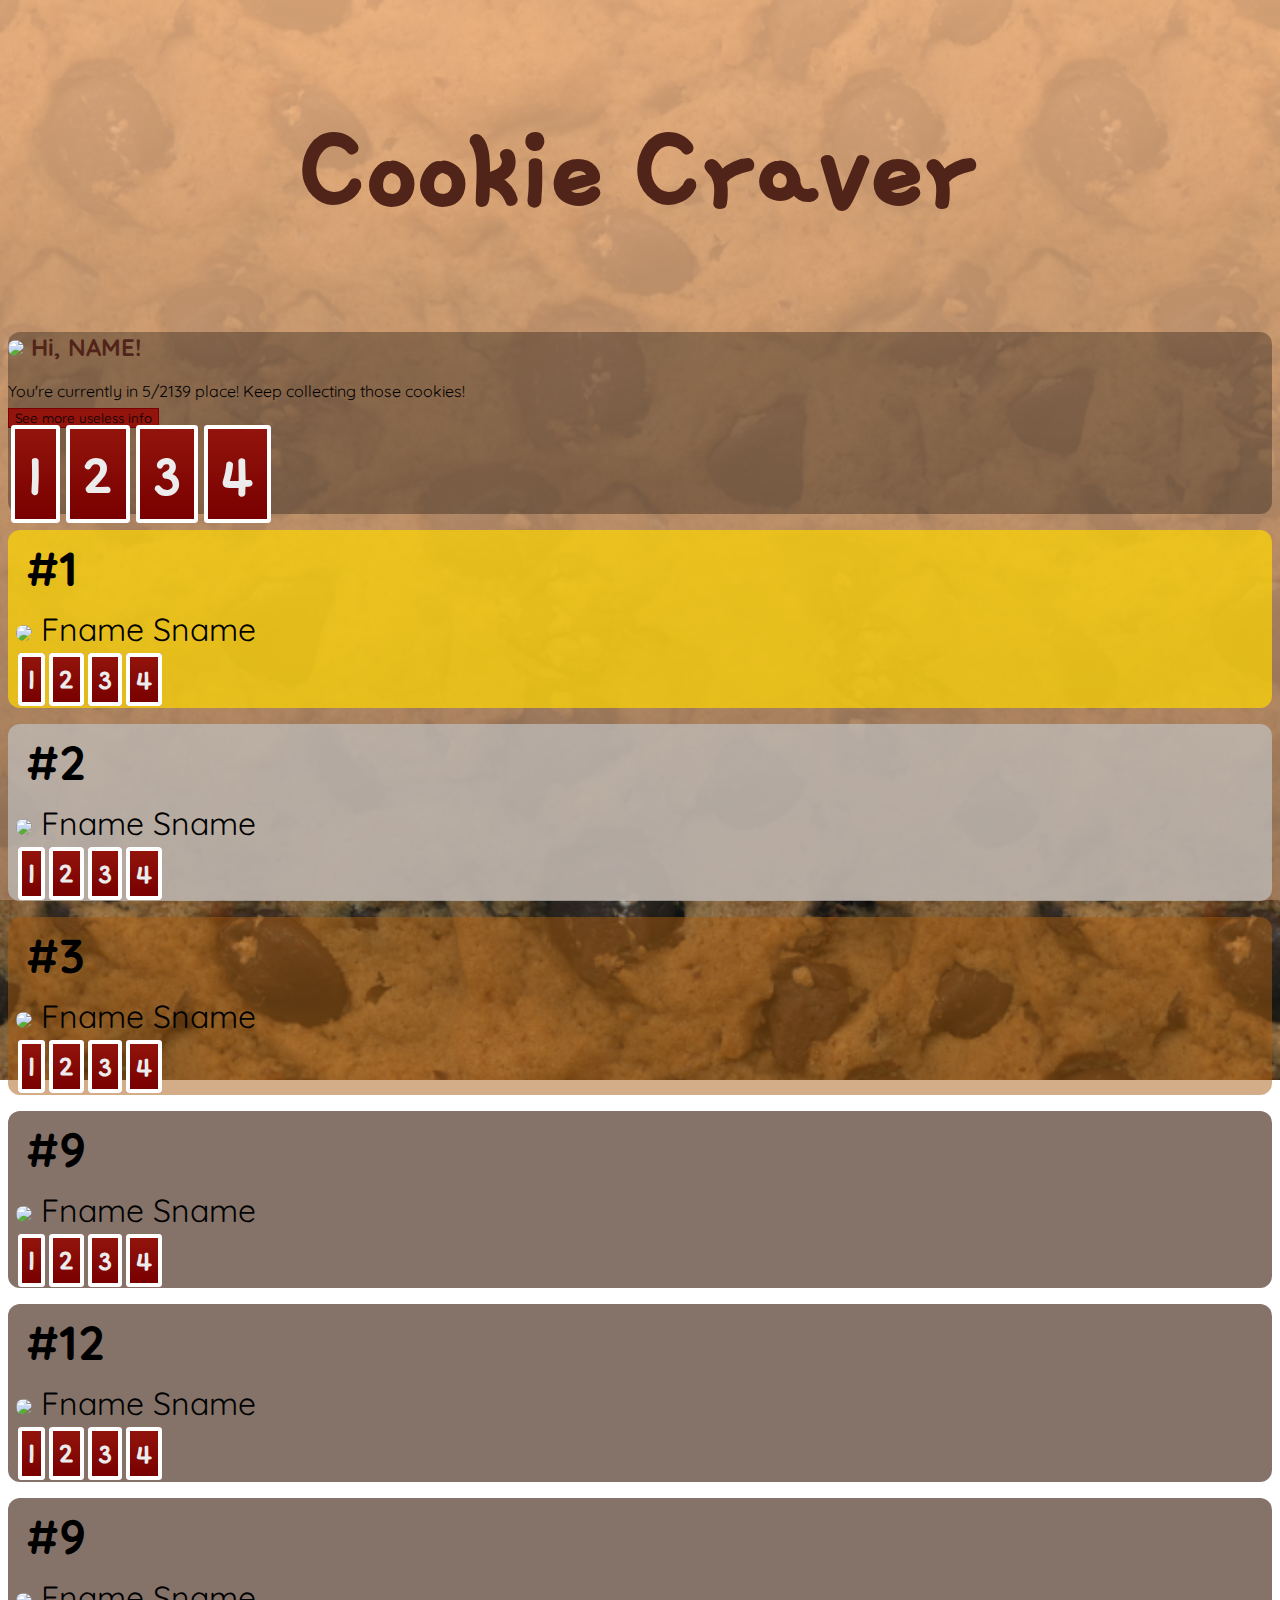
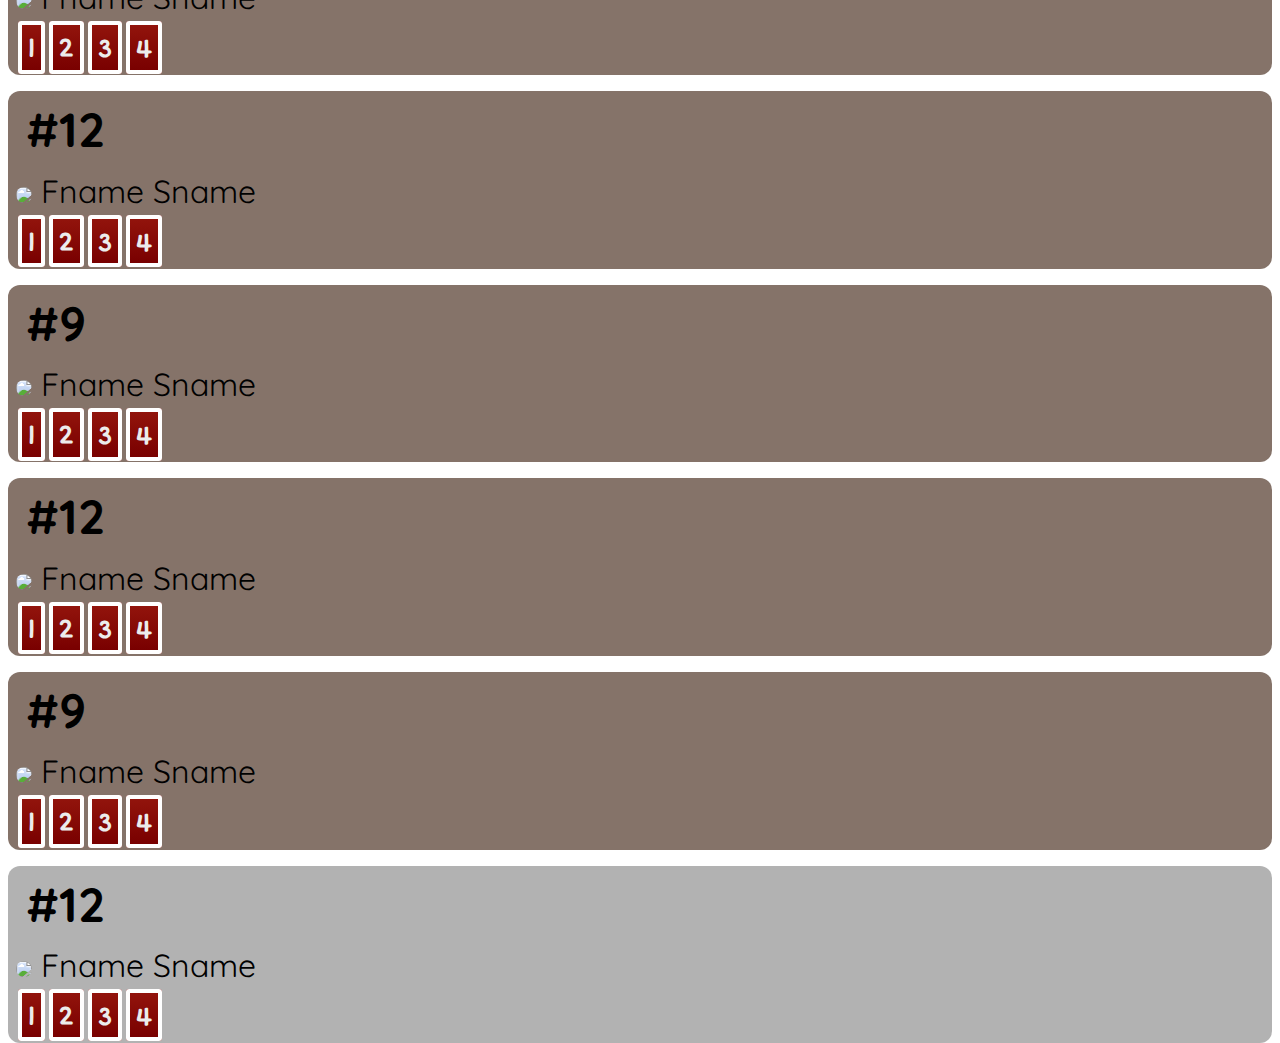
==== web-frontend/index.html @ 5dc4993e "Basic (static) site frontend" ====
<!doctype html>
<html lang="en">
  <head>
    <!-- Required meta tags -->
    <meta charset="utf-8">
    <meta name="viewport" content="width=device-width, initial-scale=1, shrink-to-fit=no">

    <!-- Bootstrap CSS -->
    <link rel="stylesheet" href="https://stackpath.bootstrapcdn.com/bootstrap/4.1.3/css/bootstrap.min.css" integrity="sha384-MCw98/SFnGE8fJT3GXwEOngsV7Zt27NXFoaoApmYm81iuXoPkFOJwJ8ERdknLPMO" crossorigin="anonymous">
    <link href="https://fonts.googleapis.com/css?family=Quicksand:400,500|Gamja+Flower" rel="stylesheet">
    <link rel="stylesheet" href="https://use.fontawesome.com/releases/v5.3.1/css/all.css" integrity="sha384-mzrmE5qonljUremFsqc01SB46JvROS7bZs3IO2EmfFsd15uHvIt+Y8vEf7N7fWAU" crossorigin="anonymous">
    <link rel="stylesheet" href="./assets/css/style.css">

    <title>Cookie Craver</title>
  </head>
  <body>
    <div class="container">
      <h1>Cookie Craver</h1>

      <div class="card">
        <div class="card-body">
          <h2 class="card-title"><img src="https://via.placeholder.com/52x52" /> Hi, NAME!</h2>
          <div class="row">
                <div class="col">
                  You're currently in 5/2139 place! Keep collecting those cookies!<br />
                  <button type="button" class="btn btn-primary"><i class="fas fa-angle-down"></i> See more useless info</button>
                </div>
                <div class="col">
                  <span class="score float-right">
                    <span>1</span><span>2</span><span>3</span><span>4</span>
                  </span>
                </div>
          </div>
        </div>
      </div>

      <div class="leaderboard">
        <div class="card">
          <div class="row">
            <div class="col col-md-2 ranking">#1</div>
            <div class="col name"><img src="https://via.placeholder.com/52x52" /> Fname Sname </div>
            <div class="col score"><div class="float-right"><span>1</span><span>2</span><span>3</span><span>4</span></div></div>
          </div>
        </div>

        <div class="card">
          <div class="row">
            <div class="col col-md-2 ranking">#2</div>
            <div class="col name"><img src="https://via.placeholder.com/52x52" /> Fname Sname </div>
            <div class="col score"><div class="float-right"><span>1</span><span>2</span><span>3</span><span>4</span></div></div>
          </div>
        </div>

        <div class="card">
          <div class="row">
            <div class="col col-md-2 ranking">#3</div>
            <div class="col name"><img src="https://via.placeholder.com/52x52" /> Fname Sname </div>
            <div class="col score"><div class="float-right"><span>1</span><span>2</span><span>3</span><span>4</span></div></div>
          </div>
        </div>

        <div class="card">
          <div class="row">
            <div class="col col-md-2 ranking">#9</div>
            <div class="col name"><img src="https://via.placeholder.com/52x52" /> Fname Sname </div>
            <div class="col score"><div class="float-right"><span>1</span><span>2</span><span>3</span><span>4</span></div></div>
          </div>
        </div>

        <div class="card">
          <div class="row">
            <div class="col col-md-2 ranking">#12</div>
            <div class="col name"><img src="https://via.placeholder.com/52x52" /> Fname Sname </div>
            <div class="col score"><div class="float-right"><span>1</span><span>2</span><span>3</span><span>4</span></div></div>
          </div>
        </div>

        <div class="card">
          <div class="row">
            <div class="col col-md-2 ranking">#9</div>
            <div class="col name"><img src="https://via.placeholder.com/52x52" /> Fname Sname </div>
            <div class="col score"><div class="float-right"><span>1</span><span>2</span><span>3</span><span>4</span></div></div>
          </div>
        </div>

        <div class="card">
          <div class="row">
            <div class="col col-md-2 ranking">#12</div>
            <div class="col name"><img src="https://via.placeholder.com/52x52" /> Fname Sname </div>
            <div class="col score"><div class="float-right"><span>1</span><span>2</span><span>3</span><span>4</span></div></div>
          </div>
        </div>

        <div class="card">
          <div class="row">
            <div class="col col-md-2 ranking">#9</div>
            <div class="col name"><img src="https://via.placeholder.com/52x52" /> Fname Sname </div>
            <div class="col score"><div class="float-right"><span>1</span><span>2</span><span>3</span><span>4</span></div></div>
          </div>
        </div>

        <div class="card">
          <div class="row">
            <div class="col col-md-2 ranking">#12</div>
            <div class="col name"><img src="https://via.placeholder.com/52x52" /> Fname Sname </div>
            <div class="col score"><div class="float-right"><span>1</span><span>2</span><span>3</span><span>4</span></div></div>
          </div>
        </div>

        <div class="card">
          <div class="row">
            <div class="col col-md-2 ranking">#9</div>
            <div class="col name"><img src="https://via.placeholder.com/52x52" /> Fname Sname </div>
            <div class="col score"><div class="float-right"><span>1</span><span>2</span><span>3</span><span>4</span></div></div>
          </div>
        </div>

        <div class="card">
          <div class="row">
            <div class="col col-md-2 ranking">#12</div>
            <div class="col name"><img src="https://via.placeholder.com/52x52" /> Fname Sname </div>
            <div class="col score"><div class="float-right"><span>1</span><span>2</span><span>3</span><span>4</span></div></div>
          </div>
        </div>
      </div>
    </div>

    <!-- Optional JavaScript -->
    <!-- jQuery first, then Popper.js, then Bootstrap JS -->
    <script src="https://code.jquery.com/jquery-3.3.1.slim.min.js" integrity="sha384-q8i/X+965DzO0rT7abK41JStQIAqVgRVzpbzo5smXKp4YfRvH+8abtTE1Pi6jizo" crossorigin="anonymous"></script>
    <script src="https://cdnjs.cloudflare.com/ajax/libs/popper.js/1.14.3/umd/popper.min.js" integrity="sha384-ZMP7rVo3mIykV+2+9J3UJ46jBk0WLaUAdn689aCwoqbBJiSnjAK/l8WvCWPIPm49" crossorigin="anonymous"></script>
    <script src="https://stackpath.bootstrapcdn.com/bootstrap/4.1.3/js/bootstrap.min.js" integrity="sha384-ChfqqxuZUCnJSK3+MXmPNIyE6ZbWh2IMqE241rYiqJxyMiZ6OW/JmZQ5stwEULTy" crossorigin="anonymous"></script>
  </body>
</html>
---- web-frontend/assets/css/style.css ----
* {
  font-family: 'Quicksand', sans-serif;

}

h1, h2, h3, h4, h5, h6 {
  color: #502419;

}

.card {
    background-color: rgba(0, 0, 0, 0.3);
    border-radius: 12px;
    margin-top: 1em;
}

.card .score {
    font-size: 4em;
}

.card .btn-primary {
    margin-top: 0.5em;
}

.btn-primary {
  background-color: #92140C;
  border: 1px solid #790000;
}

.btn-primary:hover, .btn-primary:active {
  background-color: #790000;
  border: 1px solid #790000;
}

.score span {
    background-image: linear-gradient(#92140C, #790000);
    border: 4px solid white;
    font-weight: bold;
    padding: 0.2em;
    margin: 0.05em;
    color: #ececec;
    border-radius: 3px;
    font-family: 'Gamja Flower', cursive
}

.card-title img {
    border-radius: 50px;
}

html {
  height: 100%;
}

body {
  background-image: linear-gradient(rgba(288,192,140,0.8), rgba(165,127,96,0.8)), url("../img/cookie-bg.png");
  height: 100%;
  background-repeat: no-repeat;
  background-attachment: fixed;
  padding-bottom: 1em;
}

h1 {
  font-family: 'Gamja Flower', cursive;
  text-align: center;
  font-size: 8em;
}

.leaderboard .card {
    padding: 0.5em;
    font-size: 1em;
}

.leaderboard .ranking {
  font-weight: bold;
  font-size: 3em;
  margin-left: 0.2em;
}

.leaderboard .name {
    font-size: 2em;
    vertical-align: middle;
    margin-top: 0.35em;
}

.leaderboard .score {
  font-size: 2em;
  margin-top: 0.23em;
}

.leaderboard img {
  border-radius: 50px;
}

/* Bronze/Silver/Gold/Top 10 leaderboard */
.leaderboard .card:nth-child(1) {
  background-color: rgba(255,215,0,0.7);
}

.leaderboard .card:nth-child(2) {
  background-color: rgba(192,192,192,0.7);
}

.leaderboard .card:nth-child(3) {
  background-color: rgba(167,91,16,0.5);
}

.leaderboard .card:nth-child(4),
.leaderboard .card:nth-child(5),
.leaderboard .card:nth-child(6),
.leaderboard .card:nth-child(7),
.leaderboard .card:nth-child(8),
.leaderboard .card:nth-child(9),
.leaderboard .card:nth-child(10) {
  background-color: rgba(67,40,24,0.65);
}
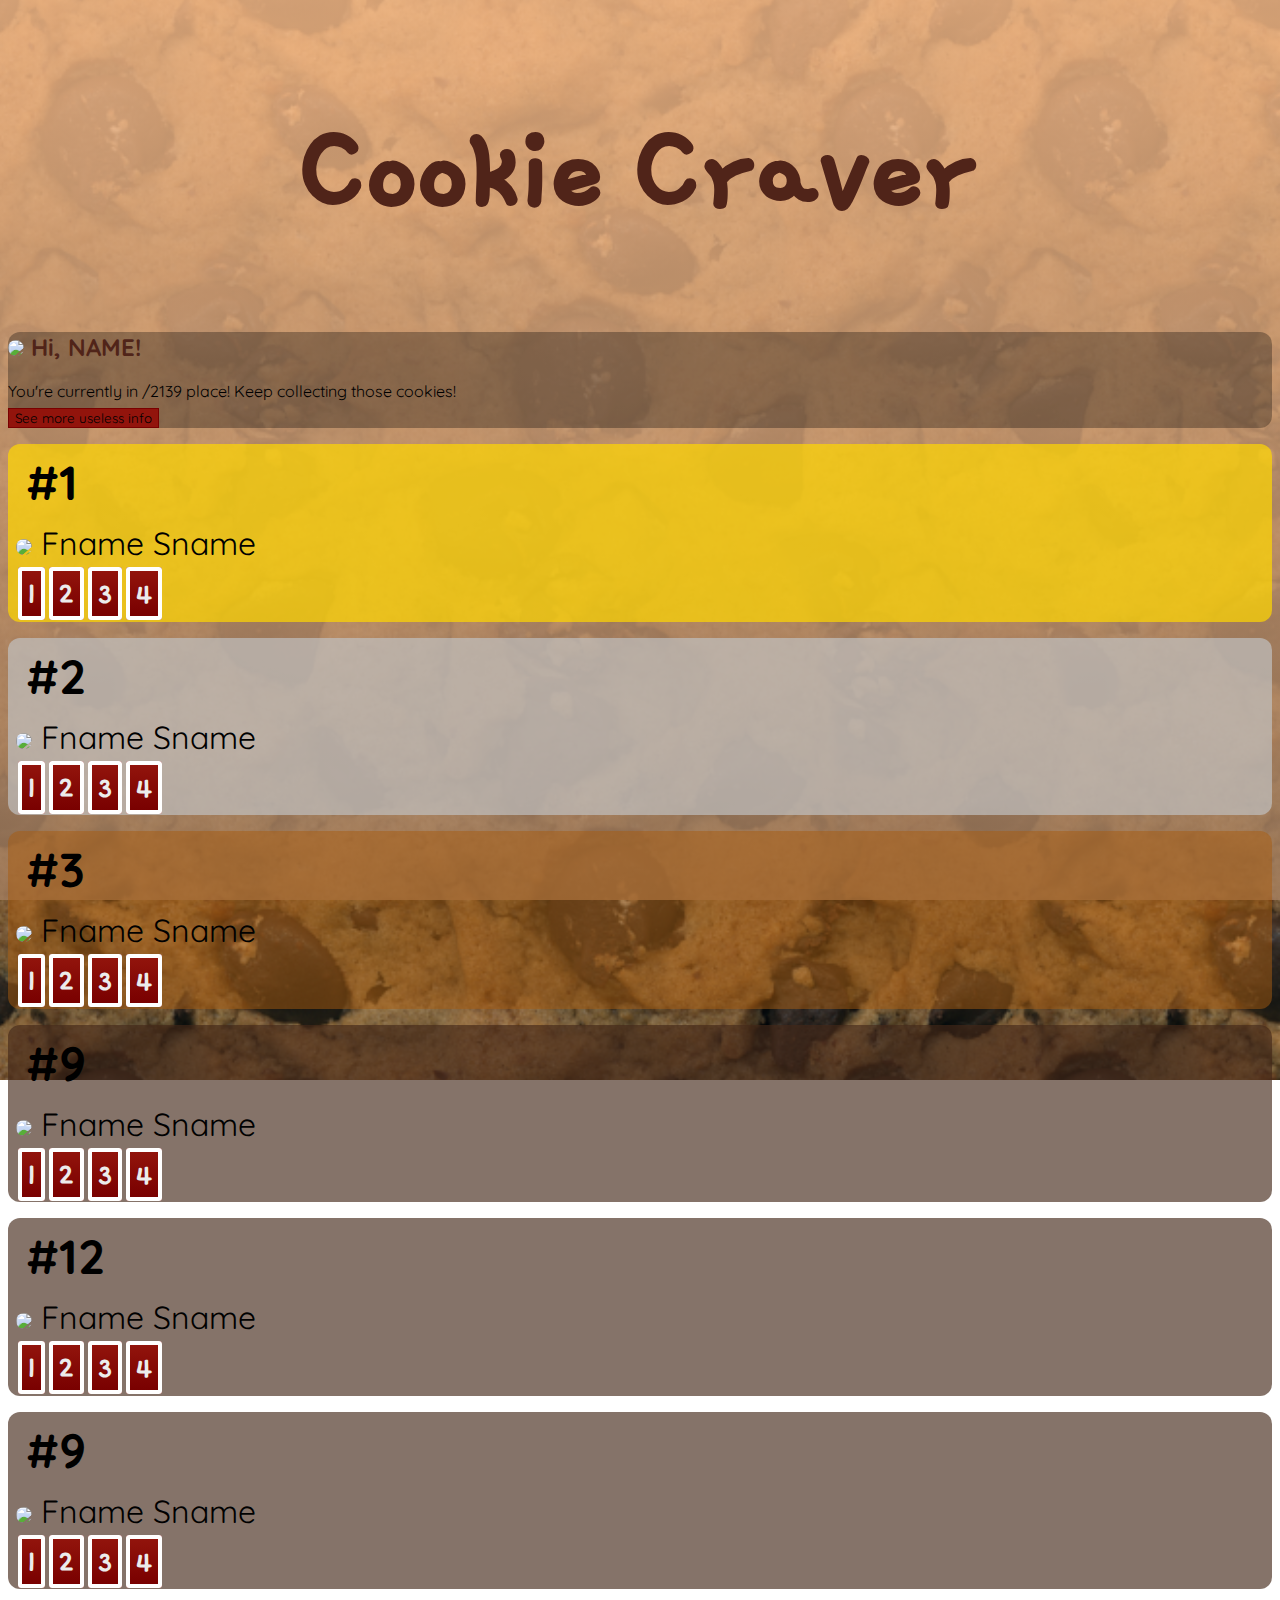
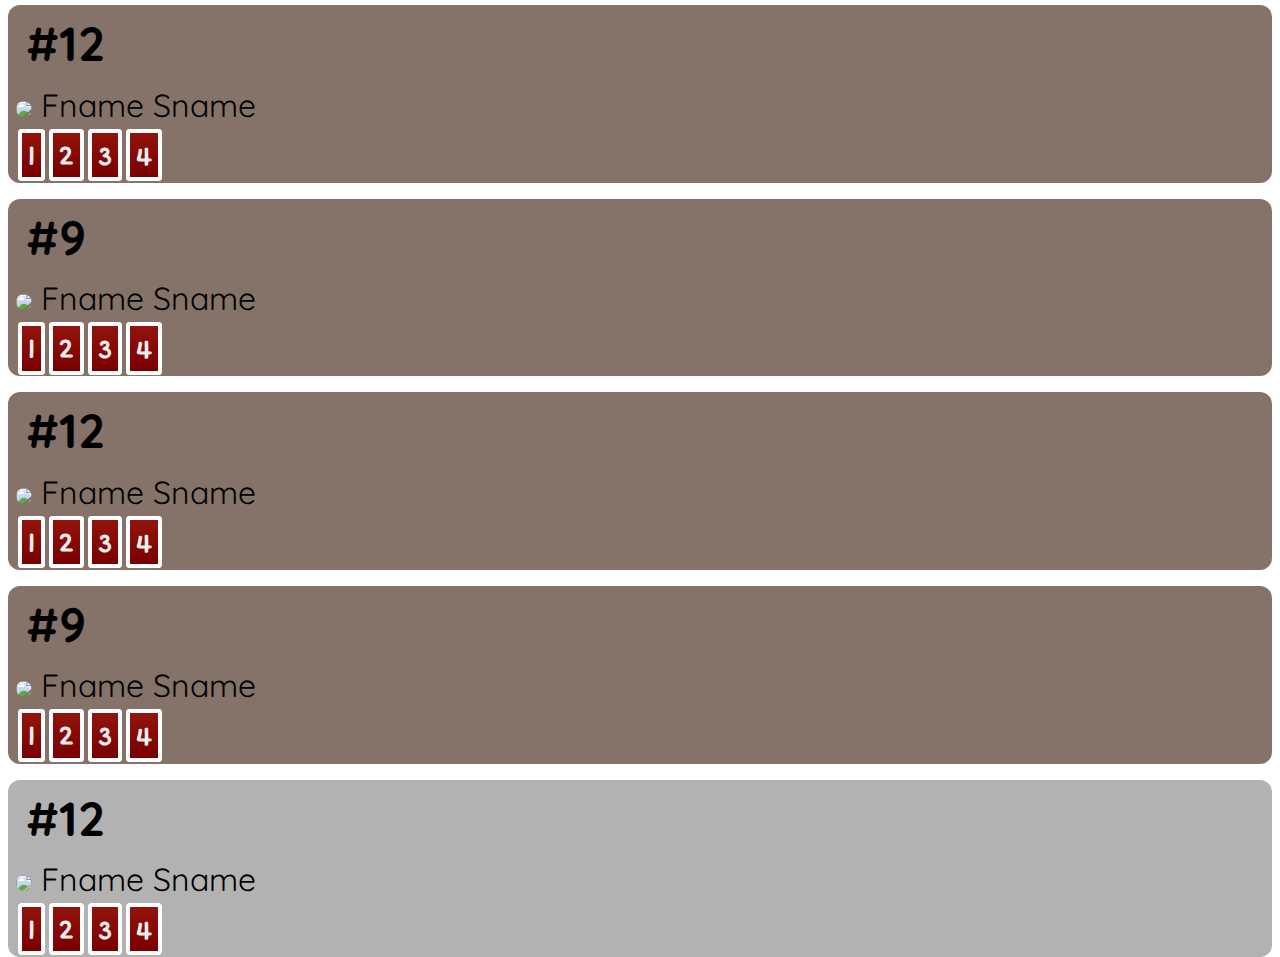
==== commit dcd97d0d: "v1.3 update" ====
--- a/web-frontend/index.html
+++ b/web-frontend/index.html
@@ -1,134 +1,163 @@
 <!doctype html>
 <html lang="en">
-  <head>
-    <!-- Required meta tags -->
-    <meta charset="utf-8">
-    <meta name="viewport" content="width=device-width, initial-scale=1, shrink-to-fit=no">
 
-    <!-- Bootstrap CSS -->
-    <link rel="stylesheet" href="https://stackpath.bootstrapcdn.com/bootstrap/4.1.3/css/bootstrap.min.css" integrity="sha384-MCw98/SFnGE8fJT3GXwEOngsV7Zt27NXFoaoApmYm81iuXoPkFOJwJ8ERdknLPMO" crossorigin="anonymous">
-    <link href="https://fonts.googleapis.com/css?family=Quicksand:400,500|Gamja+Flower" rel="stylesheet">
-    <link rel="stylesheet" href="https://use.fontawesome.com/releases/v5.3.1/css/all.css" integrity="sha384-mzrmE5qonljUremFsqc01SB46JvROS7bZs3IO2EmfFsd15uHvIt+Y8vEf7N7fWAU" crossorigin="anonymous">
-    <link rel="stylesheet" href="./assets/css/style.css">
+<head>
+  <!-- Required meta tags -->
+  <meta charset="utf-8">
+  <meta name="viewport" content="width=device-width, initial-scale=1, shrink-to-fit=no">
 
-    <title>Cookie Craver</title>
-  </head>
-  <body>
-    <div class="container">
-      <h1>Cookie Craver</h1>
+  <!-- Bootstrap CSS -->
+  <link rel="stylesheet" href="https://stackpath.bootstrapcdn.com/bootstrap/4.1.3/css/bootstrap.min.css" integrity="sha384-MCw98/SFnGE8fJT3GXwEOngsV7Zt27NXFoaoApmYm81iuXoPkFOJwJ8ERdknLPMO"
+    crossorigin="anonymous">
+  <link href="https://fonts.googleapis.com/css?family=Quicksand:400,500|Gamja+Flower" rel="stylesheet">
+  <link rel="stylesheet" href="https://use.fontawesome.com/releases/v5.3.1/css/all.css" integrity="sha384-mzrmE5qonljUremFsqc01SB46JvROS7bZs3IO2EmfFsd15uHvIt+Y8vEf7N7fWAU"
+    crossorigin="anonymous">
+  <link rel="stylesheet" href="./assets/css/style.css">
 
-      <div class="card">
-        <div class="card-body">
-          <h2 class="card-title"><img src="https://via.placeholder.com/52x52" /> Hi, NAME!</h2>
-          <div class="row">
-                <div class="col">
-                  You're currently in 5/2139 place! Keep collecting those cookies!<br />
-                  <button type="button" class="btn btn-primary"><i class="fas fa-angle-down"></i> See more useless info</button>
-                </div>
-                <div class="col">
-                  <span class="score float-right">
-                    <span>1</span><span>2</span><span>3</span><span>4</span>
-                  </span>
-                </div>
+  <title>Cookie Craver</title>
+</head>
+
+<body>
+  <div class="container">
+    <h1>Cookie Craver</h1>
+
+    <div class="card">
+      <div class="card-body">
+        <h2 class="card-title"><img src="https://via.placeholder.com/52x52" /> Hi, NAME!</h2>
+        <div class="row">
+          <div class="col">
+            You're currently in <span id="rank"></span>/2139 place! Keep collecting those cookies!<br />
+            <button type="button" class="btn btn-primary"><i class="fas fa-angle-down"></i> See more useless info</button>
           </div>
-        </div>
-      </div>
-
-      <div class="leaderboard">
-        <div class="card">
-          <div class="row">
-            <div class="col col-md-2 ranking">#1</div>
-            <div class="col name"><img src="https://via.placeholder.com/52x52" /> Fname Sname </div>
-            <div class="col score"><div class="float-right"><span>1</span><span>2</span><span>3</span><span>4</span></div></div>
-          </div>
-        </div>
-
-        <div class="card">
-          <div class="row">
-            <div class="col col-md-2 ranking">#2</div>
-            <div class="col name"><img src="https://via.placeholder.com/52x52" /> Fname Sname </div>
-            <div class="col score"><div class="float-right"><span>1</span><span>2</span><span>3</span><span>4</span></div></div>
-          </div>
-        </div>
-
-        <div class="card">
-          <div class="row">
-            <div class="col col-md-2 ranking">#3</div>
-            <div class="col name"><img src="https://via.placeholder.com/52x52" /> Fname Sname </div>
-            <div class="col score"><div class="float-right"><span>1</span><span>2</span><span>3</span><span>4</span></div></div>
-          </div>
-        </div>
-
-        <div class="card">
-          <div class="row">
-            <div class="col col-md-2 ranking">#9</div>
-            <div class="col name"><img src="https://via.placeholder.com/52x52" /> Fname Sname </div>
-            <div class="col score"><div class="float-right"><span>1</span><span>2</span><span>3</span><span>4</span></div></div>
-          </div>
-        </div>
-
-        <div class="card">
-          <div class="row">
-            <div class="col col-md-2 ranking">#12</div>
-            <div class="col name"><img src="https://via.placeholder.com/52x52" /> Fname Sname </div>
-            <div class="col score"><div class="float-right"><span>1</span><span>2</span><span>3</span><span>4</span></div></div>
-          </div>
-        </div>
-
-        <div class="card">
-          <div class="row">
-            <div class="col col-md-2 ranking">#9</div>
-            <div class="col name"><img src="https://via.placeholder.com/52x52" /> Fname Sname </div>
-            <div class="col score"><div class="float-right"><span>1</span><span>2</span><span>3</span><span>4</span></div></div>
-          </div>
-        </div>
-
-        <div class="card">
-          <div class="row">
-            <div class="col col-md-2 ranking">#12</div>
-            <div class="col name"><img src="https://via.placeholder.com/52x52" /> Fname Sname </div>
-            <div class="col score"><div class="float-right"><span>1</span><span>2</span><span>3</span><span>4</span></div></div>
-          </div>
-        </div>
-
-        <div class="card">
-          <div class="row">
-            <div class="col col-md-2 ranking">#9</div>
-            <div class="col name"><img src="https://via.placeholder.com/52x52" /> Fname Sname </div>
-            <div class="col score"><div class="float-right"><span>1</span><span>2</span><span>3</span><span>4</span></div></div>
-          </div>
-        </div>
-
-        <div class="card">
-          <div class="row">
-            <div class="col col-md-2 ranking">#12</div>
-            <div class="col name"><img src="https://via.placeholder.com/52x52" /> Fname Sname </div>
-            <div class="col score"><div class="float-right"><span>1</span><span>2</span><span>3</span><span>4</span></div></div>
-          </div>
-        </div>
-
-        <div class="card">
-          <div class="row">
-            <div class="col col-md-2 ranking">#9</div>
-            <div class="col name"><img src="https://via.placeholder.com/52x52" /> Fname Sname </div>
-            <div class="col score"><div class="float-right"><span>1</span><span>2</span><span>3</span><span>4</span></div></div>
-          </div>
-        </div>
-
-        <div class="card">
-          <div class="row">
-            <div class="col col-md-2 ranking">#12</div>
-            <div class="col name"><img src="https://via.placeholder.com/52x52" /> Fname Sname </div>
-            <div class="col score"><div class="float-right"><span>1</span><span>2</span><span>3</span><span>4</span></div></div>
+          <div class="col">
+            <span class="score float-right" id="score">
+            </span>
           </div>
         </div>
       </div>
     </div>
 
-    <!-- Optional JavaScript -->
-    <!-- jQuery first, then Popper.js, then Bootstrap JS -->
-    <script src="https://code.jquery.com/jquery-3.3.1.slim.min.js" integrity="sha384-q8i/X+965DzO0rT7abK41JStQIAqVgRVzpbzo5smXKp4YfRvH+8abtTE1Pi6jizo" crossorigin="anonymous"></script>
-    <script src="https://cdnjs.cloudflare.com/ajax/libs/popper.js/1.14.3/umd/popper.min.js" integrity="sha384-ZMP7rVo3mIykV+2+9J3UJ46jBk0WLaUAdn689aCwoqbBJiSnjAK/l8WvCWPIPm49" crossorigin="anonymous"></script>
-    <script src="https://stackpath.bootstrapcdn.com/bootstrap/4.1.3/js/bootstrap.min.js" integrity="sha384-ChfqqxuZUCnJSK3+MXmPNIyE6ZbWh2IMqE241rYiqJxyMiZ6OW/JmZQ5stwEULTy" crossorigin="anonymous"></script>
-  </body>
-</html>
+    <div class="leaderboard">
+      <div class="card">
+        <div class="row">
+          <div class="col col-md-2 ranking">#1</div>
+          <div class="col name"><img src="https://via.placeholder.com/52x52" /> Fname Sname </div>
+          <div class="col score">
+            <div class="float-right"><span>1</span><span>2</span><span>3</span><span>4</span></div>
+          </div>
+        </div>
+      </div>
+
+      <div class="card">
+        <div class="row">
+          <div class="col col-md-2 ranking">#2</div>
+          <div class="col name"><img src="https://via.placeholder.com/52x52" /> Fname Sname </div>
+          <div class="col score">
+            <div class="float-right"><span>1</span><span>2</span><span>3</span><span>4</span></div>
+          </div>
+        </div>
+      </div>
+
+      <div class="card">
+        <div class="row">
+          <div class="col col-md-2 ranking">#3</div>
+          <div class="col name"><img src="https://via.placeholder.com/52x52" /> Fname Sname </div>
+          <div class="col score">
+            <div class="float-right"><span>1</span><span>2</span><span>3</span><span>4</span></div>
+          </div>
+        </div>
+      </div>
+
+      <div class="card">
+        <div class="row">
+          <div class="col col-md-2 ranking">#9</div>
+          <div class="col name"><img src="https://via.placeholder.com/52x52" /> Fname Sname </div>
+          <div class="col score">
+            <div class="float-right"><span>1</span><span>2</span><span>3</span><span>4</span></div>
+          </div>
+        </div>
+      </div>
+
+      <div class="card">
+        <div class="row">
+          <div class="col col-md-2 ranking">#12</div>
+          <div class="col name"><img src="https://via.placeholder.com/52x52" /> Fname Sname </div>
+          <div class="col score">
+            <div class="float-right"><span>1</span><span>2</span><span>3</span><span>4</span></div>
+          </div>
+        </div>
+      </div>
+
+      <div class="card">
+        <div class="row">
+          <div class="col col-md-2 ranking">#9</div>
+          <div class="col name"><img src="https://via.placeholder.com/52x52" /> Fname Sname </div>
+          <div class="col score">
+            <div class="float-right"><span>1</span><span>2</span><span>3</span><span>4</span></div>
+          </div>
+        </div>
+      </div>
+
+      <div class="card">
+        <div class="row">
+          <div class="col col-md-2 ranking">#12</div>
+          <div class="col name"><img src="https://via.placeholder.com/52x52" /> Fname Sname </div>
+          <div class="col score">
+            <div class="float-right"><span>1</span><span>2</span><span>3</span><span>4</span></div>
+          </div>
+        </div>
+      </div>
+
+      <div class="card">
+        <div class="row">
+          <div class="col col-md-2 ranking">#9</div>
+          <div class="col name"><img src="https://via.placeholder.com/52x52" /> Fname Sname </div>
+          <div class="col score">
+            <div class="float-right"><span>1</span><span>2</span><span>3</span><span>4</span></div>
+          </div>
+        </div>
+      </div>
+
+      <div class="card">
+        <div class="row">
+          <div class="col col-md-2 ranking">#12</div>
+          <div class="col name"><img src="https://via.placeholder.com/52x52" /> Fname Sname </div>
+          <div class="col score">
+            <div class="float-right"><span>1</span><span>2</span><span>3</span><span>4</span></div>
+          </div>
+        </div>
+      </div>
+
+      <div class="card">
+        <div class="row">
+          <div class="col col-md-2 ranking">#9</div>
+          <div class="col name"><img src="https://via.placeholder.com/52x52" /> Fname Sname </div>
+          <div class="col score">
+            <div class="float-right"><span>1</span><span>2</span><span>3</span><span>4</span></div>
+          </div>
+        </div>
+      </div>
+
+      <div class="card">
+        <div class="row">
+          <div class="col col-md-2 ranking">#12</div>
+          <div class="col name"><img src="https://via.placeholder.com/52x52" /> Fname Sname </div>
+          <div class="col score">
+            <div class="float-right"><span>1</span><span>2</span><span>3</span><span>4</span></div>
+          </div>
+        </div>
+      </div>
+    </div>
+  </div>
+
+  <!-- Optional JavaScript -->
+  <!-- jQuery first, then Popper.js, then Bootstrap JS -->
+  <script src="https://code.jquery.com/jquery-3.3.1.slim.min.js" integrity="sha384-q8i/X+965DzO0rT7abK41JStQIAqVgRVzpbzo5smXKp4YfRvH+8abtTE1Pi6jizo"
+    crossorigin="anonymous"></script>
+  <script src="https://cdnjs.cloudflare.com/ajax/libs/popper.js/1.14.3/umd/popper.min.js" integrity="sha384-ZMP7rVo3mIykV+2+9J3UJ46jBk0WLaUAdn689aCwoqbBJiSnjAK/l8WvCWPIPm49"
+    crossorigin="anonymous"></script>
+  <script src="https://stackpath.bootstrapcdn.com/bootstrap/4.1.3/js/bootstrap.min.js" integrity="sha384-ChfqqxuZUCnJSK3+MXmPNIyE6ZbWh2IMqE241rYiqJxyMiZ6OW/JmZQ5stwEULTy"
+    crossorigin="anonymous"></script>
+</body>
+
+</html>